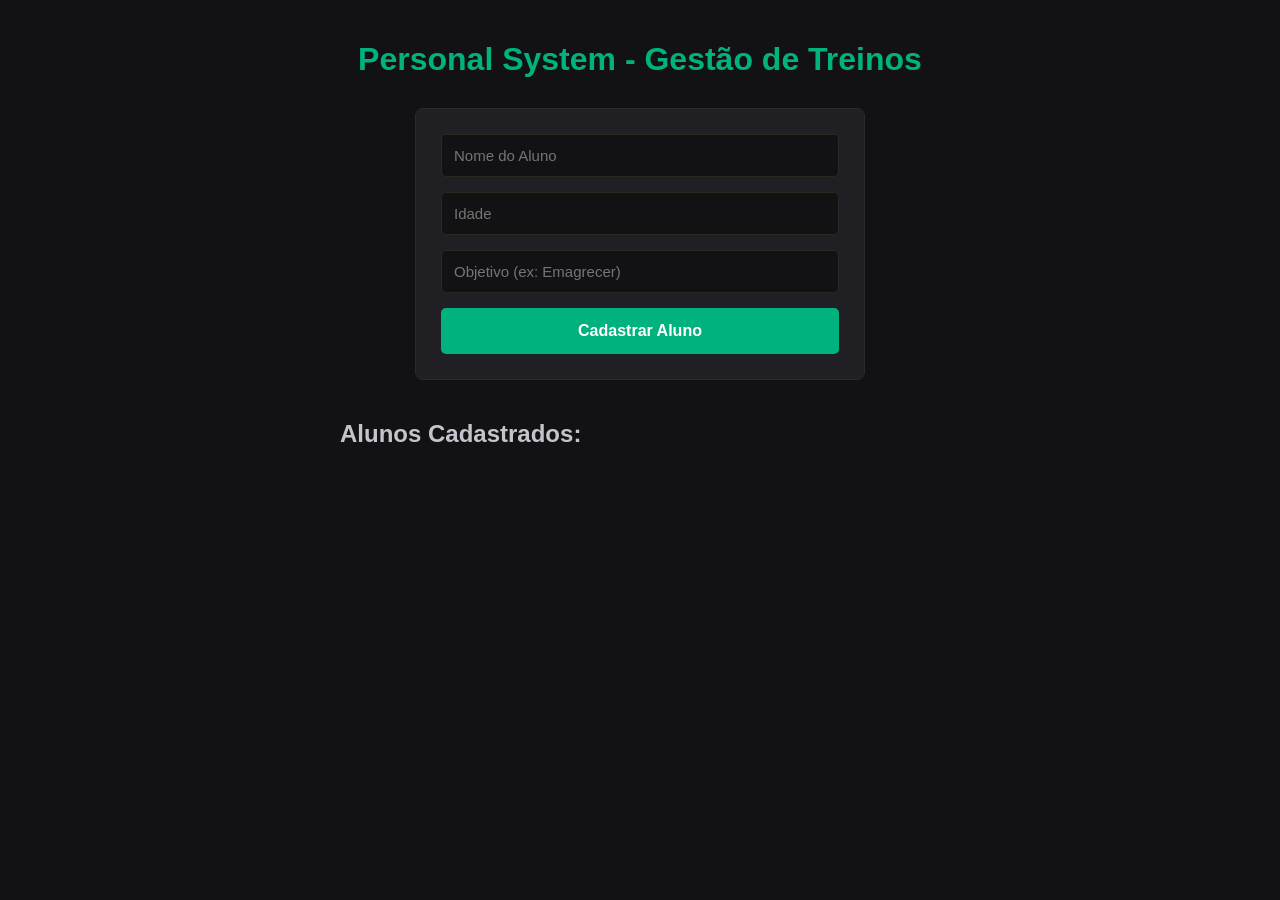
==== index.html @ fb19242f "Add files via upload Primeira versão do App de Treinos" ====
<!DOCTYPE html>
<html lang="pt-br">

<head>
    <meta charset="UTF-8">
    <meta name="viewport" content="width=device-width, initial-scale=1.0">
    <title>Personal Trainer</title>
    <link rel="stylesheet" href="style.css">
</head>

<body>

    <h1>Personal System - Gestão de Treinos</h1>

    <form id="formCadastro">
        <input type="text" id="nomeAluno" placeholder="Nome do Aluno" required>
        <input type="number" id="idadeAluno" placeholder="Idade" required>
        <input type="text" id="objetivoAluno" placeholder="Objetivo (ex: Emagrecer)" required>
        <button type="submit">Cadastrar Aluno</button>
    </form>

    <h2>Alunos Cadastrados:</h2>
    <ul id="listaTela"></ul>

    <div id="janelaModal" class="modal-oculto">
        <div class="modal-conteudo">
            <h3 id="tituloModal">Montar Treino</h3>
            <textarea id="textoTreino" rows="10" placeholder="Digite o treino aqui...&#10;Ex:&#10;- Agachamento 4x10&#10;- Leg Press 3x12"></textarea>
            <div class="modal-botoes">
                <button id="btnEnviarWhats">Enviar via WhatsApp</button>
                <button id="btnFecharModal" onclick="fecharJanelaTreino()">Cancelar</button>
            </div>
        </div>
    </div>

    <div id="janelaHistorico" class="modal-oculto">
        <div class="modal-conteudo">
            <h3 id="tituloHistorico">Histórico de Treinos</h3>
            <div id="listaHistoricoTreinos"></div>
            <div class="modal-botoes">
                <button id="btnFecharHistorico" onclick="fecharJanelaHistorico()">Fechar Histórico</button>
            </div>
        </div>
    </div>

    <script src="script.js"></script>
</body>

</html>
---- style.css ----
/* CONFIGURAÇÃO GERAL DO FUNDO E DA LETRA */

body {
    background-color: #121214;
    /* FUNDO ESCURO MODERNO */
    color: #e1e1e6;
    /* TEXTO BRANCO */
    font-family: 'Segoe UI', Tahoma, Geneva, Verdana, sans-serif;
    margin: 0;
    padding: 20px;
    display: flex;
    flex-direction: column;
    align-items: center;
}

h1 {
    color: #00b37e;
    /* VERDE ESTILO ACADEMIA/SAÚDE */
    margin-bottom: 30px;
    font-size: 2rem;
}

h2 {
    color: #c4c4cc;
    font-size: 1, 4rem;
    margin-top: 40px;
    width: 100%;
    max-width: 600px;
    text-align: left;
}


/* FORMULÁRIO DE CADASTRO */

#formCadastro {
    background-color: #202024;
    padding: 25px;
    border-radius: 8px;
    border: 1px solid #29292e;
    width: 100%;
    max-width: 450px;
    box-sizing: border-box;
}

#formCadastro input {
    width: 100%;
    background-color: #121214;
    border: 1px solid #292922;
    color: #ffffff;
    padding: 12px;
    margin-bottom: 15px;
    border-radius: 5px;
    font-size: 15px;
    box-sizing: border-box;
    transition: border-color 0.2s;
}

#formCadastro input:focus {
    border-color: #00b37e;
    outline: none;
}

#formCadastro button {
    width: 100%;
    background-color: #00b37e;
    color: #ffffff;
    border: none;
    padding: 14px;
    font-size: 16px;
    font-weight: bold;
    border-radius: 5px;
    cursor: pointer;
    transition: background-color 0.2s;
}

#formCadastro button:hover {
    background-color: #00075f;
}


/* LISTA DE ALUNOS (CARDS) */

#listaTela {
    list-style: none;
    padding: 0;
    width: 100%;
    max-width: 500px;
}

#listaTela li {
    background-color: #202024;
    border: 1px solid #29292e;
    border-radius: 8px;
    padding: 18px;
    margin-bottom: 12px;
    display: flex;
    justify-content: space-between;
    align-items: center;
    transition: transform 0.2s, border-color 0.2s;
    box-sizing: border-box;
}


/* Efeito do card subindo e brilhando ao passar o mouse */

#listaTela li:hover {
    transform: translateY(-2px);
    border-color: #00b37e;
}

.aluno-info {
    flex: 1;
    color: #c4c4cc;
    font-size: 15px;
}

.link-nome {
    color: #ffffff;
    font-size: 16px;
    transition: color 0.2s;
}

.link-nome:hover {
    color: #00b37e;
}


/* BOTÕES DOS CARDS */

.aluno-botoes {
    display: flex;
}

.btn-whatsapp {
    background-color: #29292e;
    color: #00b37e;
    border: 1px solid #00b37e;
    padding: 8px 14px;
    font-size: 13px;
    font-weight: bold;
    border-radius: 4px;
    cursor: pointer;
    margin-right: 8px;
    /*Espaçamento manual (evitando o gáp) */
    transition: background-color 0.2s, color 0.2s;
}

.btn-whatsapp:hover {
    background-color: #00b37e;
    color: #ffffff;
}

.btn-deletar {
    background-color: transparent;
    border: none;
    font-size: 16px;
    cursor: pointer;
    padding: 4px 8px;
    opacity: 0;
    /* Escondido por padrão */
    transition: opacity 0.2s, transform 0.2s;
}


/* Exibe o botão de deletar sutilmente apenas quando passa o mouse no card */

#listaTela li:hover .btn-deletar {
    opacity: 1;
}

.btn-deletar:hover {
    transform: scale(1.2);
}


/* JANELAS FLUTUANTES (MODAIS) */

.modal-oculto {
    display: none;
}

.modal-visivel {
    position: fixed;
    top: 0;
    left: 0;
    width: 100%;
    height: 100%;
    background-color: rgba(0, 0, 0, 0.75);
    display: flex;
    justify-content: center;
    align-items: center;
    z-index: 999;
}

.modal-conteudo {
    background-color: #202020;
    padding: 30px;
    border-radius: 8px;
    width: 90%;
    max-width: 400px;
    border: 1px solid #29292e;
    box-sizing: border-box;
}

.modal-conteudo h3 {
    color: #00b37e;
    margin-top: 0;
    margin-bottom: 20px;
    font-size: 1.3rem;
}

textarea {
    width: 100%;
    background-color: #121214;
    border: 1px solid #29292e;
    color: #ffffff;
    padding: 14px;
    border-radius: 6px;
    font-size: 15px;
    resize: vertical;
    box-sizing: border-box;
    font-family: inherit;
}

textarea:focus {
    border-color: #00b37e;
    outline: none;
}

.modal-botoes {
    display: flex;
    margin-top: 20px;
}

#btnEnviarWhats {
    background-color: #00b37e;
    color: #ffffff;
    border: none;
    padding: 12px;
    border-radius: 4px;
    font-weight: bold;
    cursor: pointer;
    flex: 1;
    margin-right: 8px;
    transition: background-color 0.2s;
}

#btnEnviarWhats:hover {
    background-color: #00075f;
}

#btnFecharModal,
#btnFecharHistorico {
    background-color: #29292e;
    color: #a8a8b3;
    border: 1px solid #29292e;
    padding: 12px 20px;
    border-radius: 4px;
    cursor: pointer;
    font-weight: bold;
    transition: background-color 0.2s, color 0.2s;
}

#btnFecharModal:hover,
#btnFecharHistorico:hover {
    background-color: #323238;
    color: #ffffff;
}


/* ROLAGEM DE HISTÓRICO */

#listaHistoricoTreinos {
    max-height: 280px;
    overflow-y: auto;
    margin-bottom: 20px;
    padding-right: 8px;
}


/* Costomização sutil da barra de rolagem (Scrollbar) */

#listaHistorico::-webkit-scrollbar {
    width: 6px;
}

#listaHistoricoTreinos::-webkit-scrollbar-thumb {
    background-color: #29292e;
    border-radius: 3px;
}

.item-historico {
    text-align: left;
}
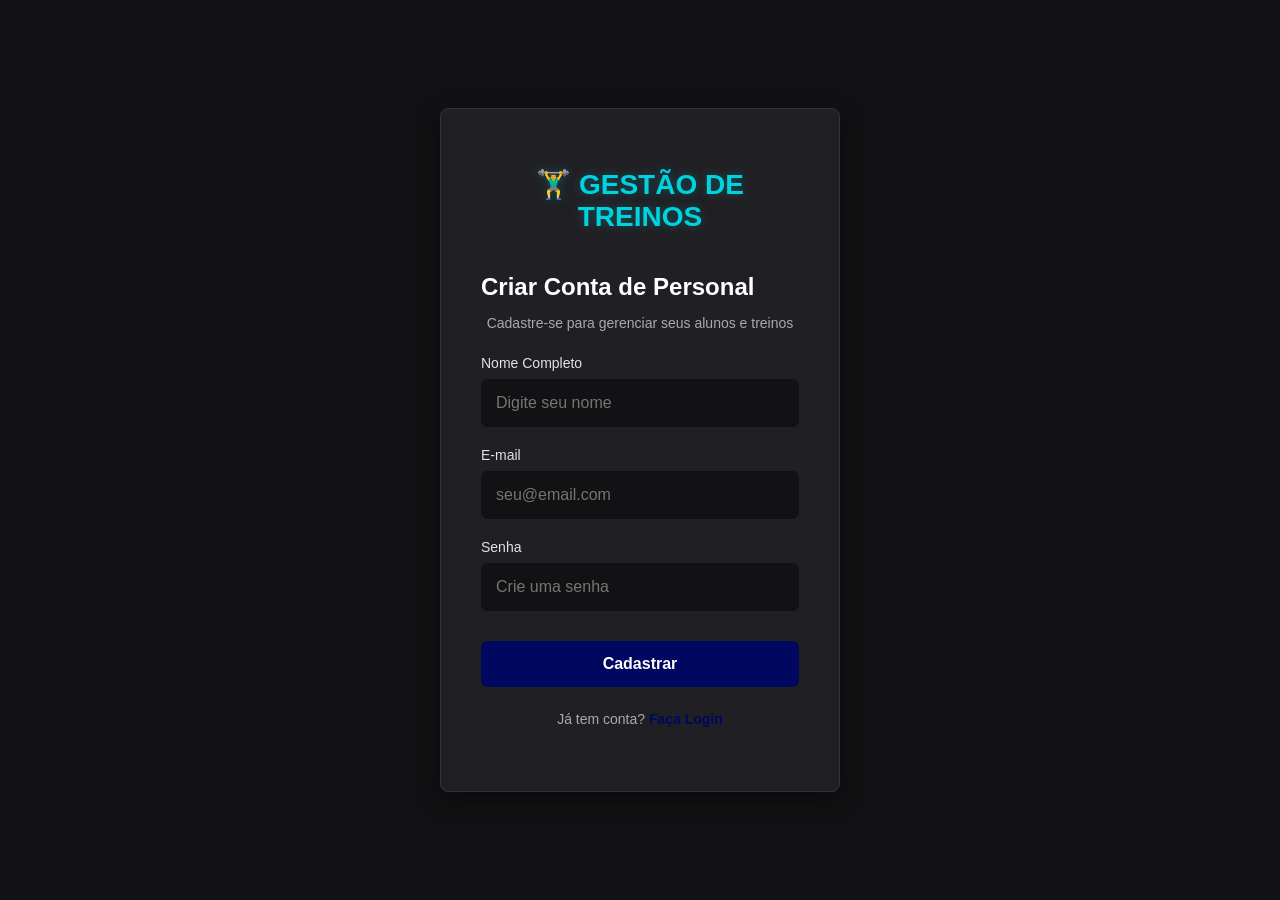
==== commit e1bac720: "Add files via upload" ====
--- a/index.html
+++ b/index.html
@@ -1,46 +1,72 @@
 <!DOCTYPE html>
-<html lang="pt-br">
+<html lang="pt-BR">
 
 <head>
     <meta charset="UTF-8">
     <meta name="viewport" content="width=device-width, initial-scale=1.0">
-    <title>Personal Trainer</title>
+    <title>Login - Personal System</title>
     <link rel="stylesheet" href="style.css">
 </head>
 
 <body>
 
-    <h1>Personal System - Gestão de Treinos</h1>
+    <div class="auth-container">
 
-    <form id="formCadastro">
-        <input type="text" id="nomeAluno" placeholder="Nome do Aluno" required>
-        <input type="number" id="idadeAluno" placeholder="Idade" required>
-        <input type="text" id="objetivoAluno" placeholder="Objetivo (ex: Emagrecer)" required>
-        <button type="submit">Cadastrar Aluno</button>
-    </form>
+        <!-- FORMULÁRIO DE CADASTRO -->
+        <div id="box-cadastro" class="auth-box">
+            <h1 class="logo-sistema">🏋️‍♂️ Gestão de Treinos</h1>
+            <h2>Criar Conta de Personal</h2>
+            <p>Cadastre-se para gerenciar seus alunos e treinos</p>
 
-    <h2>Alunos Cadastrados:</h2>
-    <ul id="listaTela"></ul>
+            <form id="cadastroPersonal">
+                <div class="input-group">
+                    <label for="cad-nome">Nome Completo</label>
+                    <input type="text" id="cad-nome" placeholder="Digite seu nome" required>
+                </div>
 
-    <div id="janelaModal" class="modal-oculto">
-        <div class="modal-conteudo">
-            <h3 id="tituloModal">Montar Treino</h3>
-            <textarea id="textoTreino" rows="10" placeholder="Digite o treino aqui...&#10;Ex:&#10;- Agachamento 4x10&#10;- Leg Press 3x12"></textarea>
-            <div class="modal-botoes">
-                <button id="btnEnviarWhats">Enviar via WhatsApp</button>
-                <button id="btnFecharModal" onclick="fecharJanelaTreino()">Cancelar</button>
-            </div>
+                <div class="input-group">
+                    <label for="cad-email">E-mail</label>
+                    <input type="email" id="cad-email" placeholder="seu@email.com" required>
+                </div>
+
+                <div class="input-group">
+                    <label for="cad-senha">Senha</label>
+                    <input type="password" id="cad-senha" placeholder="Crie uma senha" required>
+                </div>
+
+                <button type="submit" class="btn-auth">Cadastrar</button>
+            </form>
+
+            <p class="auth-footer">
+                Já tem conta? <a href="#" id="ir-para-login">Faça Login</a>
+            </p>
         </div>
-    </div>
 
-    <div id="janelaHistorico" class="modal-oculto">
-        <div class="modal-conteudo">
-            <h3 id="tituloHistorico">Histórico de Treinos</h3>
-            <div id="listaHistoricoTreinos"></div>
-            <div class="modal-botoes">
-                <button id="btnFecharHistorico" onclick="fecharJanelaHistorico()">Fechar Histórico</button>
-            </div>
+        <!-- FORMULÁRIO DE LOGIN -->
+        <div id="box-login" class="auth-box hide">
+            <h1 class="logo-sistema">🏋️‍♂️ Gestão de Treinos</h1>
+            <h2>Login do Personal</h2>
+            <p>Acesse seu painel de controle</p>
+
+            <form id="loginPersonal">
+                <div class="input-group">
+                    <label for="login-email">E-mail</label>
+                    <input type="email" id="login-email" placeholder="seu@email.com" required>
+                </div>
+
+                <div class="input-group">
+                    <label for="login-senha">Senha</label>
+                    <input type="password" id="login-senha" placeholder="Digite sua senha" required>
+                </div>
+
+                <button type="submit" class="btn-auth">Entrar</button>
+            </form>
+
+            <p class="auth-footer">
+                Não tem conta? <a href="#" id="ir-para-cadastro">Cadastrar-se grátis</a>
+            </p>
         </div>
+
     </div>
 
     <script src="script.js"></script>
--- a/style.css
+++ b/style.css
@@ -13,22 +13,6 @@
     align-items: center;
 }
 
-h1 {
-    color: #00b37e;
-    /* VERDE ESTILO ACADEMIA/SAÚDE */
-    margin-bottom: 30px;
-    font-size: 2rem;
-}
-
-h2 {
-    color: #c4c4cc;
-    font-size: 1, 4rem;
-    margin-top: 40px;
-    width: 100%;
-    max-width: 600px;
-    text-align: left;
-}
-
 
 /* FORMULÁRIO DE CADASTRO */
 
@@ -291,4 +275,213 @@
 
 .item-historico {
     text-align: left;
+}
+
+h1 {
+    color: #00b37e;
+    /* VERDE ESTILO ACADEMIA/SAÚDE */
+    margin-bottom: 30px;
+    font-size: 2rem;
+}
+
+h2 {
+    color: #c4c4cc;
+    font-size: 1, 4rem;
+    margin-top: 40px;
+    width: 100%;
+    max-width: 600px;
+    text-align: left;
+}
+
+
+/* --- TELA DE CADASTRO E LOGIN (AUTH) --- */
+
+
+/* Container que cobre a tela inteira */
+
+.auth-container {
+    position: absolute;
+    /* Permite que a página estique se o conteúdo for maior */
+    top: 0;
+    left: 0;
+    width: 100%;
+    min-height: 100vh;
+    /* Garante que ocupa no mínimo a tela toda */
+    background-color: #121214;
+    /* Fundo bem escuro */
+    display: flex;
+    justify-content: center;
+    align-items: center;
+    z-index: 9999;
+    /* Garante que fica por cima de tudo */
+    padding: 40px 20px;
+    /* Aumenta o espaço em cima e embaixo */
+    box-sizing: border-box;
+    /* Garante que o padding não estoure a largura */
+    overflow-y: auto;
+    /* Se a tela for muito pequena, o usuário consegue rolar para ver o resto do formulário */
+}
+
+
+/* Caixa do formulário */
+
+.auth-box {
+    background-color: #202024;
+    /* Cinza um pouco mais claro */
+    padding: 40px;
+    border-radius: 8px;
+    width: 100%;
+    max-width: 400px;
+    box-shadow: 0 8px 24px rgba(0, 0, 0, 0.5);
+    border: 1px solid #323238;
+    color: #e1e1e6;
+    text-align: center;
+    box-sizing: border-box;
+}
+
+.auth-box h2 {
+    font-size: 24px;
+    margin-bottom: 8px;
+    color: #ffffff;
+}
+
+.auth-box p {
+    font-size: 14px;
+    color: #a8a8b3;
+    margin-bottom: 24px;
+}
+
+
+/* Campo de digitação */
+
+.input-group {
+    text-align: left;
+    margin-bottom: 20px;
+}
+
+.input-group label {
+    display: block;
+    font-size: 14px;
+    margin-bottom: 8px;
+    color: #e1e1e6;
+}
+
+.input-group input {
+    width: 100%;
+    padding: 14px;
+    border-radius: 6px;
+    border: 1px solid #121214;
+    background-color: #121214;
+    color: #ffffff;
+    font-size: 16px;
+    outline: none;
+    transition: border-color 0.2s;
+    box-sizing: border-box;
+    /* Muito importante para o input não sair para fora da caixa */
+}
+
+.input-group input:focus {
+    border-color: #00075f;
+    /* Verde estilo destaque, mude se preferir azul/roxo */
+}
+
+
+/* Botão de enviar */
+
+.btn-auth {
+    width: 100%;
+    padding: 14px;
+    background-color: #00075f;
+    /* Cor de destaque */
+    color: #ffffff;
+    border: none;
+    border-radius: 6px;
+    font-size: 16px;
+    font-weight: bold;
+    cursor: pointer;
+    transition: background-color 0.2s;
+    margin-top: 10px;
+}
+
+.btn-auth:hover {
+    background-color: #00b37e;
+}
+
+
+/* Rodapé das telas de Auth */
+
+.auth-footer {
+    margin-top: 24px;
+    font-size: 14px;
+    color: #a8a8b3;
+}
+
+.auth-footer a {
+    color: #00075f;
+    text-decoration: none;
+    font-weight: bold;
+}
+
+.auth-footer a:hover {
+    text-decoration: underline;
+}
+
+
+/* Classe utilitária para esconder elementos */
+
+.hide {
+    display: none !important;
+}
+
+.logo-sistema {
+    font-size: 28px;
+    font-weight: 800;
+    color: #00d2df;
+    /* Ou colocar a cor azul/roxa que está usando no botão! */
+    margin-bottom: 20px;
+    text-transform: uppercase;
+    /*letter-spacing: 1px;*/
+    text-shadow: 0 0 10px rgba(0, 210, 223, 0.3);
+    /* Sombra de luz neon */
+}
+
+.btn-sair {
+    position: absolute;
+    top: 20px;
+    right: 20px;
+    background-color: #e23e44;
+    /* Vermelho discreto */
+    color: white;
+    border: none;
+    padding: 10px 18px;
+    border-radius: 6px;
+    font-weight: bold;
+    cursor: pointer;
+    z-index: 10000;
+    /* Garante que o botão fique na camada mais alta de todas */
+    transition: background-color 0.2s;
+}
+
+.btn-sair:hover {
+    background-color: #bf1f24;
+}
+
+
+/* Ajuste para o painel aceitar o botão absoluto do lado direito */
+
+body {
+    position: relative;
+}
+
+
+/* Ajuste específico para a logo dentro do painel de alunos */
+
+.logo-painel {
+    margin-top: 20px;
+    /* Dá um espaço do topo da página */
+    text-align: center;
+    /* Garante que o texto fique centralizado */
+    display: block;
+    /* Ocupa a linha para centralizar */
+    width: 100%;
 }
